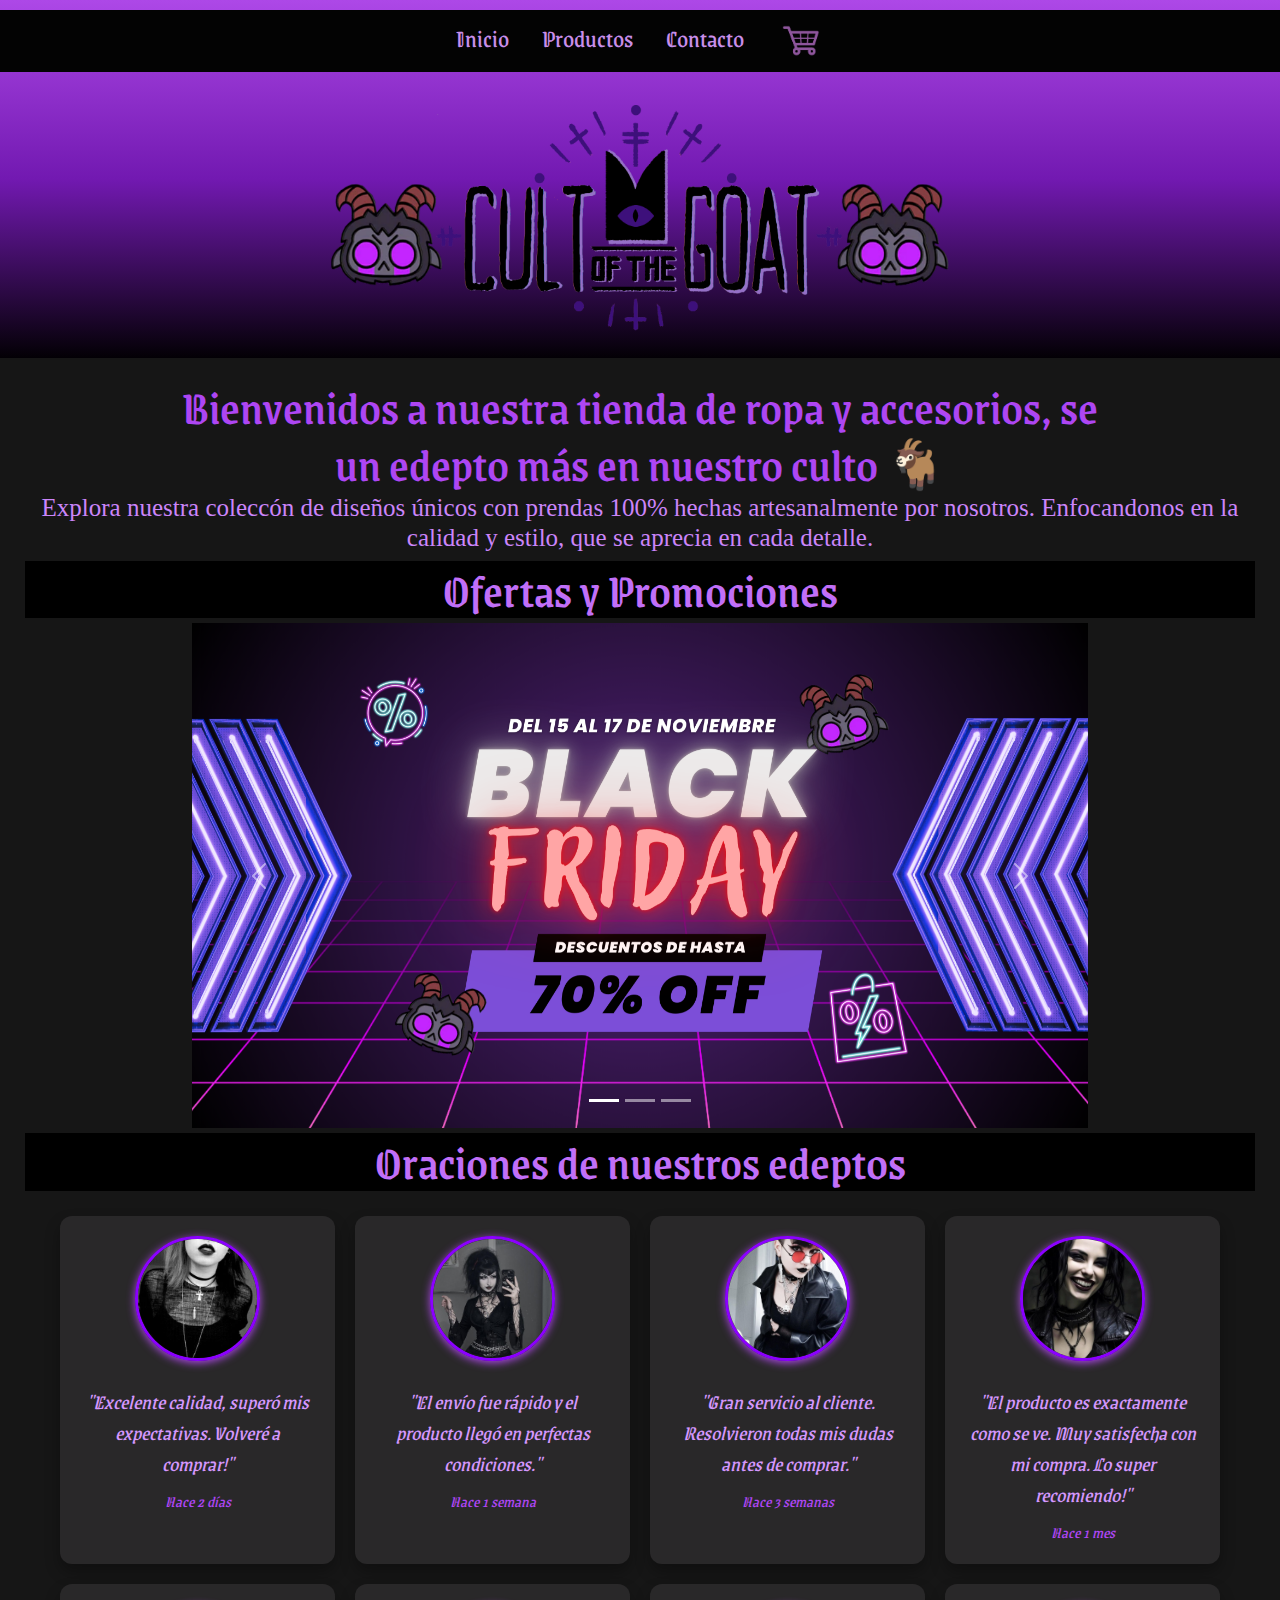
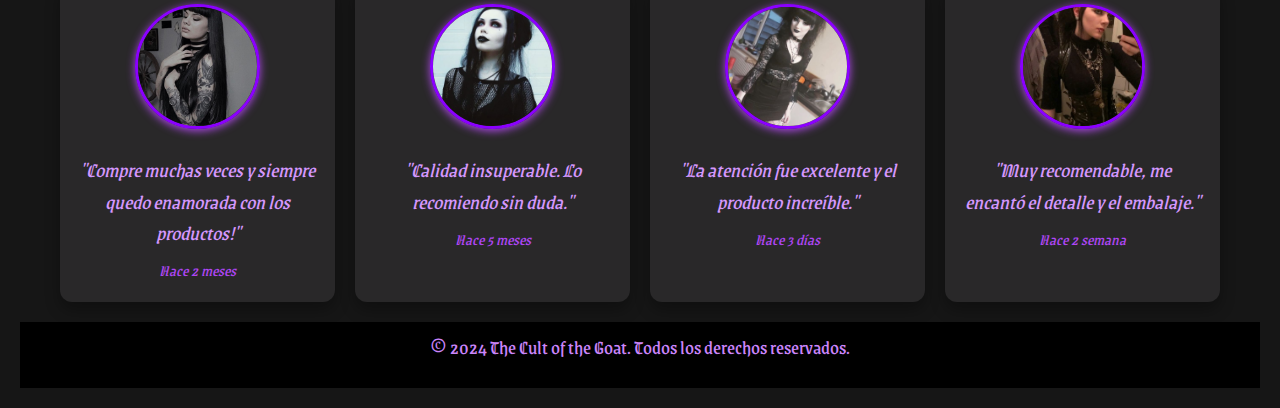
==== index.html @ c0567407 "Subiendo pre-entrega del proyecto de Talento Tech" ====
<!DOCTYPE html>
<html lang="es">
<head>
    <meta charset="UTF-8">
    <meta name="viewport" content="width=device-width, initial-scale=1.0">
    <title>✝🐐 The Cult of the Goat 🐐 ✝</title>
    <link href="https://cdn.jsdelivr.net/npm/bootstrap@5.3.3/dist/css/bootstrap.min.css" rel="stylesheet" integrity="sha384-QWTKZyjpPEjISv5WaRU9OFeRpok6YctnYmDr5pNlyT2bRjXh0JMhjY6hW+ALEwIH" crossorigin="anonymous">
    <link rel="stylesheet" href="css/style.css">

</head>

<!-- Header -->
<body>
    <header>
        <nav>
            <ul>
                <li><a href="index.html">Inicio</a></li>
                <li><a href="Productos.html">Productos</a></li>
                <li><a href="Contacto.html">Contacto</a></li>
                <li><a href="Carrito.html"><img src="Imagenes/carrito_compras-Photoroom.png" alt="Ver carrito"></a></li>
            </ul>
        </nav>
        <img src="Imagenes/culto_ofthe_goat_nuevologo.png" alt="Logo de la marca">
    </header>


    <main id="Inicio">
        <section>

    <!-- (Ctrl + k + c) para hacer comentarios -->
    <!-- Mi primer proyecto -->
    <!-- idea tematica tomada del videojuego "The cult of the Lamb" pero hecho tienda de ropa -->
    
        <h1>Bienvenidos a nuestra tienda de ropa y accesorios, se un edepto más en nuestro culto 🐐</h1>
        <h3>Explora nuestra coleccón de diseños únicos con prendas 100% hechas artesanalmente por nosotros. Enfocandonos en la calidad y estilo, que se aprecia en cada detalle.</h3>
    </section>

        <h2>Ofertas y Promociones</h2>

    <section class="carousel">
        <!-- Carrusel de ofertas -->
        <div id="carouselExampleIndicators" class="carousel slide">
            <div class="carousel-indicators">
            <button type="button" data-bs-target="#carouselExampleIndicators" data-bs-slide-to="0" class="active" aria-current="true" aria-label="Slide 1"></button>
            <button type="button" data-bs-target="#carouselExampleIndicators" data-bs-slide-to="1" aria-label="Slide 2"></button>
            <button type="button" data-bs-target="#carouselExampleIndicators" data-bs-slide-to="2" aria-label="Slide 3"></button>
            </div>
            <div class="carousel-inner">
            <div class="carousel-item active">
                <img src="Imagenes/black_friday.png" class="d-block w-100" alt="oferta blackfriday">
            </div>
            <div class="carousel-item">
                <img src="Imagenes/cuotas.envios.png" class="d-block w-100" alt="envios y cuotas">
            </div>
            <div class="carousel-item">
                <img src="Imagenes/nuevos productos.png" class="d-block w-100" alt="Nuevos productos">
            </div>
            </div>
            <button class="carousel-control-prev" type="button" data-bs-target="#carouselExampleIndicators" data-bs-slide="prev">
            <span class="carousel-control-prev-icon" aria-hidden="true"></span>
            <span class="visually-hidden">Previous</span>
            </button>
            <button class="carousel-control-next" type="button" data-bs-target="#carouselExampleIndicators" data-bs-slide="next">
            <span class="carousel-control-next-icon" aria-hidden="true"></span>
            <span class="visually-hidden">Next</span>
            </button>
        </div>
    </section>

<!-- reseñas de clientes -->
    <section id="reseñas">
        <h2>Oraciones de nuestros edeptos</h2>
    </section>

    <section class="reseñas">
        <div class="reseña-card">
            <img src="Imagenes/cliente 01.jpg" alt="Usuario 1" class="usuario-img">
            <p class="reseña-texto">"Excelente calidad, superó mis expectativas. Volveré a comprar!"</p>
            <span class="reseña-tiempo">Hace 2 días</span>
        </div>
        
        <div class="reseña-card">
            <img src="Imagenes/cliente 02.jpg" alt="Usuario 2" class="usuario-img">
            <p class="reseña-texto">"El envío fue rápido y el producto llegó en perfectas condiciones."</p>
            <span class="reseña-tiempo">Hace 1 semana</span>
        </div>
        
        <div class="reseña-card">
            <img src="Imagenes/cliente 03.jpg" alt="Usuario 3" class="usuario-img">
            <p class="reseña-texto">"Gran servicio al cliente. Resolvieron todas mis dudas antes de comprar."</p>
            <span class="reseña-tiempo">Hace 3 semanas</span>
        </div>
        
        <div class="reseña-card">
            <img src="Imagenes/cliente 04.jpg" alt="Usuario 4" class="usuario-img">
            <p class="reseña-texto">"El producto es exactamente como se ve. Muy satisfecha con mi compra. Lo super recomiendo!"</p>
            <span class="reseña-tiempo">Hace 1 mes</span>
        </div>
        
        <div class="reseña-card">
            <img src="Imagenes/cliente 05.jpg" alt="Usuario 5" class="usuario-img">
            <p class="reseña-texto">"Compre muchas veces y siempre quedo enamorada con los productos!"</p>
            <span class="reseña-tiempo">Hace 2 meses</span>
        </div>
        
        <div class="reseña-card">
            <img src="Imagenes/cliente 06.jpg" alt="Usuario 6" class="usuario-img">
            <p class="reseña-texto">"Calidad insuperable. Lo recomiendo sin duda."</p>
            <span class="reseña-tiempo">Hace 5 meses</span>
        </div>

        <div class="reseña-card">
            <img src="Imagenes/cliente 07.jpg" alt="Usuario 2" class="usuario-img">
            <p class="reseña-texto">"La atención fue excelente y el producto increíble."</p>
            <span class="reseña-tiempo">Hace 3 días</span>
        </div>
        

        <div class="reseña-card">
            <img src="Imagenes/cliente 08.jpg" alt="Usuario 2" class="usuario-img">
            <p class="reseña-texto">"Muy recomendable, me encantó el detalle y el embalaje."</p>
            <span class="reseña-tiempo">Hace 2 semana</span>
        </div>
        
    </section>

        <!-- Píe de página -->
        <footer id="Contacto">
            <p>© 2024 The Cult of the Goat. Todos los derechos reservados.</p>
        </footer>

    <script src="https://cdn.jsdelivr.net/npm/bootstrap@5.3.3/dist/js/bootstrap.bundle.min.js" integrity="sha384-YvpcrYf0tY3lHB60NNkmXc5s9fDVZLESaAA55NDzOxhy9GkcIdslK1eN7N6jIeHz" crossorigin="anonymous"></script>
</body>
</html>
---- css/style.css ----
/* Estilos básicos */
@import url('https://fonts.googleapis.com/css2?family=Grenze+Gotisch:wght@100..900&display=swap');


body {
    font-family: "Grenze Gotisch";
    background-color: #161616;
    color: #eee;
    margin: 5;
    padding: 5;
}


/* Estilos y colores del texto */

h1{
    color: #ae46f3;
    font-family: "Grenze Gotisch";
    font-optical-sizing: auto;
    font-style: normal;
    width: 75%;
    margin: auto;
    font-size:3rem ;
}
h2{
    color: #c16ff8;
    font-family:"Grenze Gotisch";
    font-optical-sizing: auto;
    font-style: normal;
    font-size:3rem ;
    background-color: #000;
    margin: 5px;
}

h3{
    color: #cb85fa;
    font-family:"Roboto Slab";
    font-weight: weight;
    font-optical-sizing: auto;
    font-style: normal;
    font-size: 25px;
}


p{
    color: #cb85fa;
    font-family:"Grenze Gotisch";
    font-weight: weight;
    font-optical-sizing: auto;
    font-style: normal;
    font-size: 20px;

}


/* Header - Encabezado */
header {
    background: linear-gradient(180deg, #ad48e7, #7219b1, #030005);
    padding: 10px 0;
    text-align: center;
}

header img{
    width: 50%;
    padding: 5px;
}

nav ul {
    list-style: none;
    padding: 10px 0;
    justify-content: center;
    background-color: #030303;
}
nav ul li {
    margin: 0 15px;
    display: inline;
}
nav ul li a {
    color: #c88ee9;
    text-decoration: none;
    font-size: 25px;
}

nav ul li a:hover {
    background-color: #7219b1; 
}

nav ul li a img{
    width: 3rem;
    padding: auto;
}



/* Sección de inicio */

#Inicio {
    padding: 20px;
    text-align: center;
}


/* Carousel */
.carousel {
    width: 85%;
    margin: auto;
    @media (max-width: 500px) {
        width: 100%;
        margin: 0;
    }
}

.destacados {
    display: flex;
    justify-content: center;
    gap: 15px;
    margin-top: 20px;
}
.product-card {
    background-color: #333333;
    padding: 20px;
    border-radius: 5px;
    width: 150px;
    text-align: center;
    color: #8b00ff;
    box-shadow: 0 4px 8px #ad48e7;
}

/* Reseñas */
/* Sección de reseñas con Grid */
.reseñas {
    display: grid;
    grid-template-columns: repeat(auto-fit, minmax(250px, 1fr));
    gap: 20px;
    padding: 20px;
    max-width: 1200px;
    margin: auto;
    width: 100%;
    justify-items: center; /* Centra cada card en su columna */
}

/* Card de reseña */
.reseña-card {
    background-color: #292829;
    border-radius: 12px;
    padding: 20px;
    width: 100%;
    max-width: 300px;
    box-shadow: 0px 8px 15px rgba(0, 0, 0, 0.3);
    display: flex;
    flex-direction: column;
    align-items: center;
    text-align: center;
    transition: transform 0.3s, box-shadow 0.3s;
}

.reseña-card:hover {
    transform: translateY(-8px);
    box-shadow: 0px 12px 20px rgba(0, 0, 0, 0.5);
}

/* Imagen de usuario */
.usuario-img {
    width: 125px;
    height:125px;
    border-radius: 50%;
    margin-bottom: 15px;
    border: 3px solid #8b00ff;
    box-shadow: 0 2px 8px #ad48e7;
    object-fit: cover;
}

/* Texto de la reseña */
.reseña-texto {
    font-size: 1.3em;
    margin: 10px 0;
    color: #d497fd;
    font-style: italic;
}

/* Tiempo de reseña */
.reseña-tiempo {
    font-size: 1rem;
    color: #ae46f3;
    font-style: italic;
}


/* Sección de Productos */

.titulo-producto{
    padding: 10px ;
    justify-content: center;
    background-color: #0e011a;
    text-align: center;
}

.grid-container-productos{
    width: 80%;
    margin: 20px auto;
    display: flex;
    flex-wrap: wrap; 
    gap: 20px; 
    justify-content: center;
}

.product {
    flex: 1 1 250px;
    text-align: center;
    margin: 10px;
    padding: 10px;
    max-width: 300px;
    padding: 15px;
    border: 1px solid rgb(82, 11, 100);
    border-radius: 8px;
    box-shadow: 0 2px 8px #ad48e7;
}

.product img {
    width: 200px;
    height: auto;
    border-radius: 5px;
}

.añadir-carrito{
    background-color: #8b00ff;
    color: white;
    font-family:"Roboto Slab";
    padding: 10px 20px;
    cursor: pointer;
    border-radius: 5px;
    border-color: #cb84fa;
}

/* Sección de contacto */
.main {
    padding: 15px;
}

.contact-section {
    text-align: center;
    margin-bottom: 20px;
}

.formulario-mapa {
    display: flex;
    flex-direction: column;
    gap: 20px;
}

.form-container, .map-container {
    background-color: #333;
    padding: 20px;
    border-radius: 8px;
}

/* Formulario */
form {
    display: flex;
    flex-direction: column;
    gap: 10px;
    font-family:"Roboto Slab";
    font-size: 20px;
}

form input, form textarea {
    padding: 10px;
    border-radius: 4px;
    border: 1px solid #555;
    background-color: #444;
    font-family:"Roboto Slab";
    color: #eee;
}

form button {
    padding: 10px;
    background-color: #8b00ff;
    box-shadow: 0 2px 8px #ad48e7;
    font-size: 20px;
    font-family:"Roboto Slab";
    border: none;
    color: #fff;
    font-weight: bold;
    cursor: pointer;
}

form button:hover {
    background-color: #6b00cc;
}

/* Responsive Design */
@media (min-width: 768px) {
    .header {
        flex-direction: row;
        justify-content: space-between;
        align-items: center;
    }
    
    .formulario-mapa {
        flex-direction: row;
        justify-content: space-between;
    }

    .form-container, .map-container {
        flex: 1;
        margin: 0 10px;
    }

    .map-container iframe {
        height: 400px;
    }
}

/* Carrito de Compras */
.carrito-container {
    display: flex;
    flex-wrap: wrap;
    gap: 20px;
    padding: 20px;
    max-width: 1200px;
    margin: auto;
    justify-content: space-between;
}

/* Lista de productos */
.carrito-productos {
    flex: 2;
}

.producto {
    display: flex;
    align-items: center;
    background-color: #333;
    padding: 15px;
    margin: 15px;
    border-radius: 8px;
    margin-bottom: 20px;
}

.producto-img {
    width: 120px;
    height: auto;
    border-radius: 3px;
    margin-right: 5px;
}

.producto-detalle h2 {
    font-size: 1.2em;
    color: #ae46f3;
    margin: 0 0 10px;
}

.cantidad-input {
    width: 60px;
    margin: 0 10px;
}

.subtotal {
    color: #8b00ff;
    font-weight: bold;
}

/* Resumen de Compra */
.resumen-compra {
    flex: 1;
    background-color: #222;
    padding: 20px;
    border-radius: 8px;
    text-align: center;
}

.resumen-compra h2 {
    color: #8b00ff;
}

.total-general {
    font-size: 1.5em;
    color: #eee;
    margin: 20px 0;
}

.comprar-btn {
    background-color: #8b00ff;
    color: #fff;
    border: none;
    padding: 10px 20px;
    font-size: 1em;
    font-weight: bold;
    border-radius: 8px;
    cursor: pointer;
}

.comprar-btn:hover {
    background-color: #6b00cc;
}

/* Pie de página */
footer {
    background-color: #000;
    color: #8b00ff;
    text-align: center;
    padding: 10px 0;
}
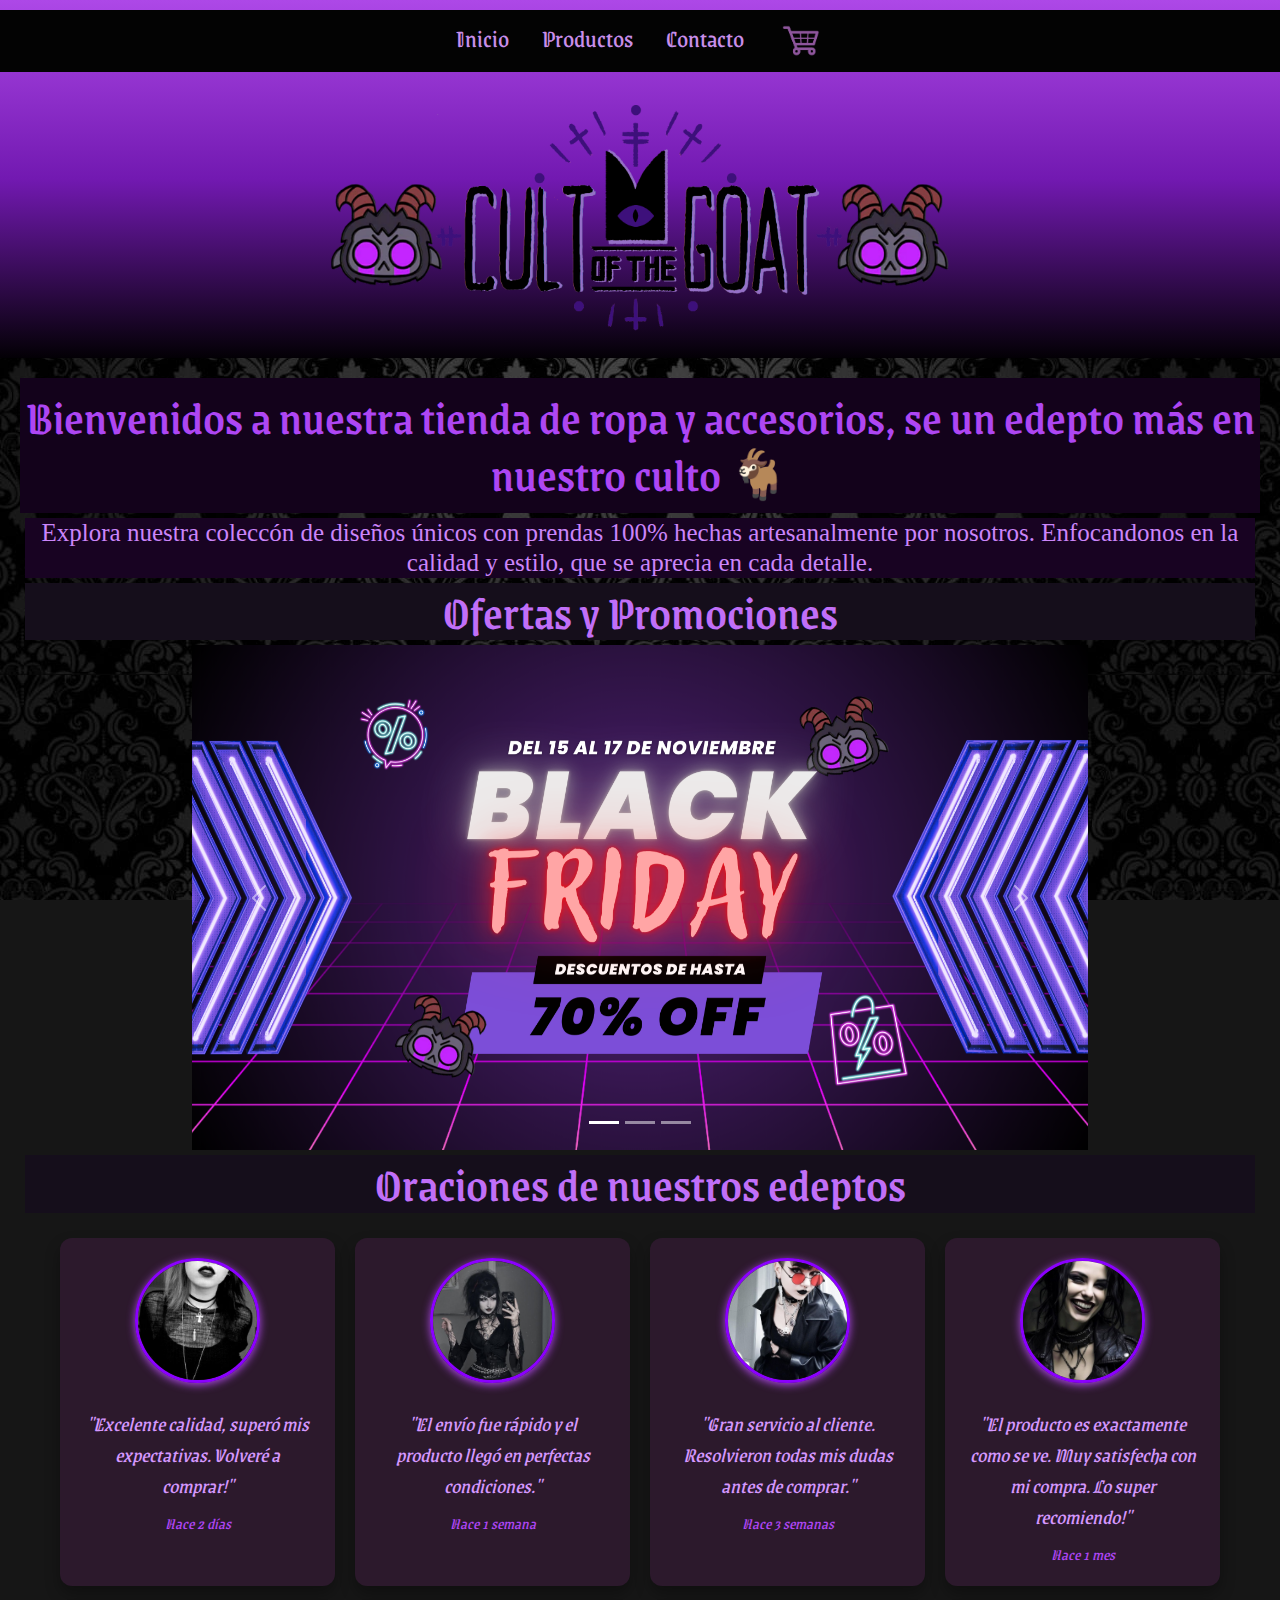
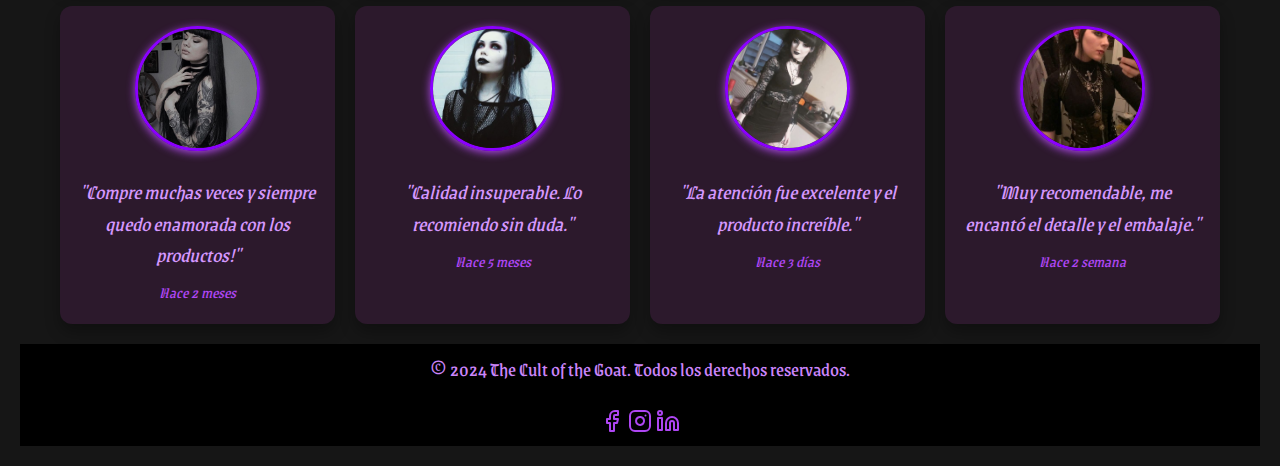
==== commit 7f636778: "Final" ====
--- a/index.html
+++ b/index.html
@@ -127,6 +127,65 @@
         <!-- Píe de página -->
         <footer id="Contacto">
             <p>© 2024 The Cult of the Goat. Todos los derechos reservados.</p>
+
+            <div class="social-icons">
+                <a href="#" class="social-icon" aria-label="Facebook">
+                <svg
+                    xmlns="http://www.w3.org/2000/svg"
+                    width="24"
+                    height="24"
+                    viewBox="0 0 24 24"
+                    fill="none"
+                    stroke="currentColor"
+                    stroke-width="2"
+                    stroke-linecap="round"
+                    stroke-linejoin="round"
+                    class="lucide lucide-facebook"
+                >
+                    <path
+                    d="M18 2h-3a5 5 0 0 0-5 5v3H7v4h3v8h4v-8h3l1-4h-4V7a1 1 0 0 1 1-1h3z"
+                    />
+                </svg>
+                </a>
+                <a href="#" class="social-icon" aria-label="Instagram">
+                <svg
+                    xmlns="http://www.w3.org/2000/svg"
+                    width="24"
+                    height="24"
+                    viewBox="0 0 24 24"
+                    fill="none"
+                    stroke="currentColor"
+                    stroke-width="2"
+                    stroke-linecap="round"
+                    stroke-linejoin="round"
+                    class="lucide lucide-instagram"
+                >
+                    <rect width="20" height="20" x="2" y="2" rx="5" ry="5" />
+                    <path d="M16 11.37A4 4 0 1 1 12.63 8 4 4 0 0 1 16 11.37z" />
+                    <line x1="17.5" x2="17.51" y1="6.5" y2="6.5" />
+                </svg>
+                </a>
+                <a href="#" class="social-icon" aria-label="LinkedIn">
+                <svg
+                    xmlns="http://www.w3.org/2000/svg"
+                    width="24"
+                    height="24"
+                    viewBox="0 0 24 24"
+                    fill="none"
+                    stroke="currentColor"
+                    stroke-width="2"
+                    stroke-linecap="round"
+                    stroke-linejoin="round"
+                    class="lucide lucide-linkedin"
+                >
+                    <path
+                    d="M16 8a6 6 0 0 1 6 6v7h-4v-7a2 2 0 0 0-2-2 2 2 0 0 0-2 2v7h-4v-7a6 6 0 0 1 6-6z"
+                    />
+                    <rect width="4" height="12" x="2" y="9" />
+                    <circle cx="4" cy="4" r="2" />
+                </svg>
+                </a>
+            </div>
         </footer>
 
     <script src="https://cdn.jsdelivr.net/npm/bootstrap@5.3.3/dist/js/bootstrap.bundle.min.js" integrity="sha384-YvpcrYf0tY3lHB60NNkmXc5s9fDVZLESaAA55NDzOxhy9GkcIdslK1eN7N6jIeHz" crossorigin="anonymous"></script>
--- a/css/style.css
+++ b/css/style.css
@@ -5,6 +5,9 @@
 body {
     font-family: "Grenze Gotisch";
     background-color: #161616;
+    background-image: url('../Imagenes/fondo_negro.jpg');
+    background-repeat: repeat;
+    background-attachment:fixed ;
     color: #eee;
     margin: 5;
     padding: 5;
@@ -18,9 +21,13 @@
     font-family: "Grenze Gotisch";
     font-optical-sizing: auto;
     font-style: normal;
-    width: 75%;
-    margin: auto;
     font-size:3rem ;
+    background-color: #13021b;
+    text-align: center;
+    padding: 10px 0;
+    width: 100%;
+    box-sizing: border-box; 
+    margin: 0;
 }
 h2{
     color: #c16ff8;
@@ -28,7 +35,7 @@
     font-optical-sizing: auto;
     font-style: normal;
     font-size:3rem ;
-    background-color: #000;
+    background-color: #150e1b;
     margin: 5px;
 }
 
@@ -39,6 +46,8 @@
     font-optical-sizing: auto;
     font-style: normal;
     font-size: 25px;
+    background-color: #180322;
+    margin: 5px;
 }
 
 
@@ -103,8 +112,11 @@
 /* Carousel */
 .carousel {
     width: 85%;
-    margin: auto;
-    @media (max-width: 500px) {
+    margin: 0 auto;
+}
+
+@media (max-width: 500px) {
+    .carousel {
         width: 100%;
         margin: 0;
     }
@@ -136,12 +148,12 @@
     max-width: 1200px;
     margin: auto;
     width: 100%;
-    justify-items: center; /* Centra cada card en su columna */
+    justify-items: center; 
 }
 
 /* Card de reseña */
 .reseña-card {
-    background-color: #292829;
+    background-color: #2c192c;
     border-radius: 12px;
     padding: 20px;
     width: 100%;
@@ -205,6 +217,7 @@
 }
 
 .product {
+    background-color: #2c192c;
     flex: 1 1 250px;
     text-align: center;
     margin: 10px;
@@ -394,6 +407,19 @@
     background-color: #6b00cc;
 }
 
+.eliminar-carrito {
+    background-color: #8b00ff;
+    color: #fff;
+    border: none;
+    padding: 5px 10px;
+    font-size: 1em;
+    border-radius: 8px;
+    letter-spacing: 1px;
+    margin-top: 10px;
+    cursor: pointer;
+}
+
+
 /* Pie de página */
 footer {
     background-color: #000;
@@ -401,3 +427,16 @@
     text-align: center;
     padding: 10px 0;
 }
+
+.social-icons {
+    display: flex;
+    gap: 15px;
+    display: inline;
+}
+
+.social-icon {
+    font-size: 24px;
+    color: #ae46f3;
+    text-decoration: none;
+    
+}
